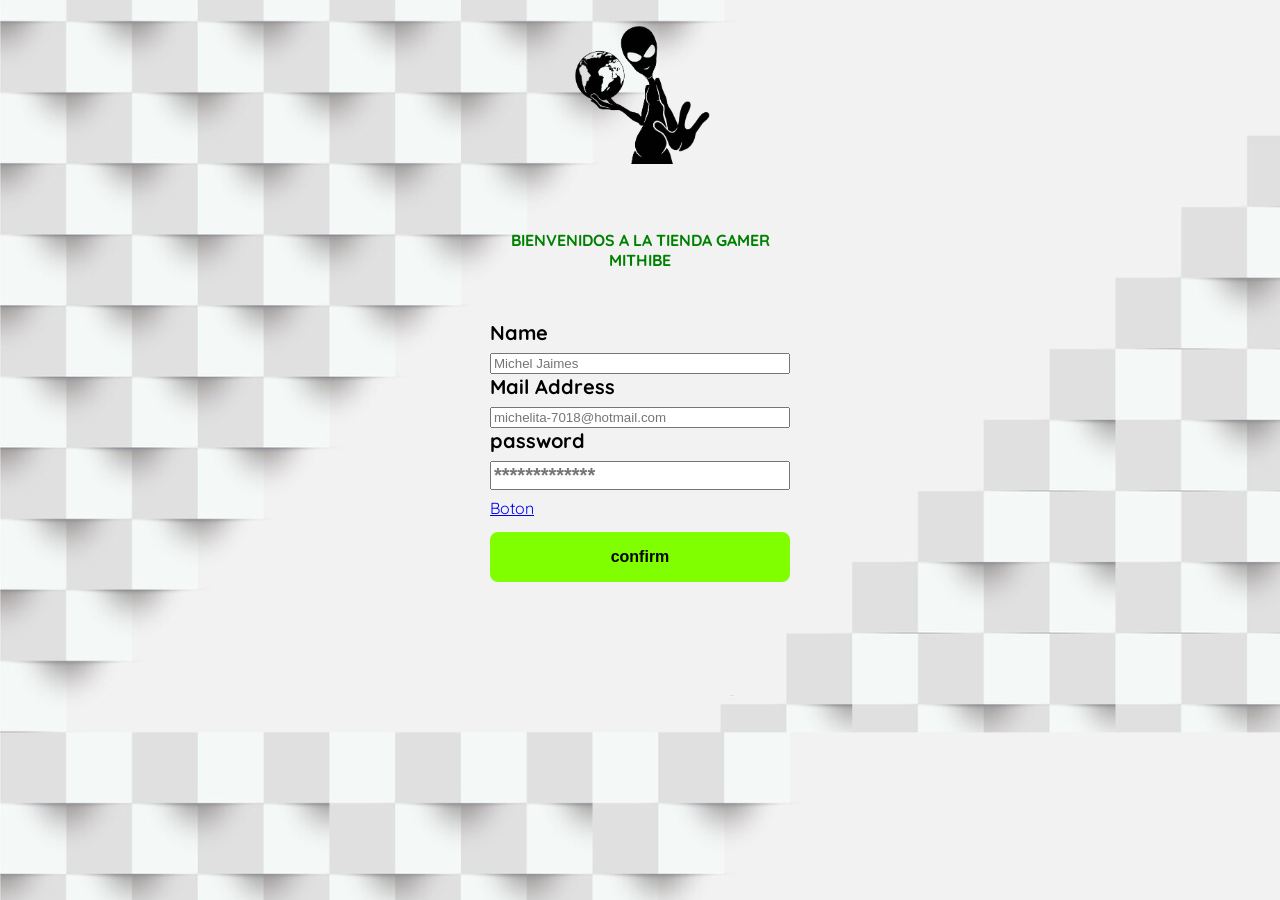
==== crea-editar-cuenta.html @ 11ce8b85 "nuevo archivo" ====
<!DOCTYPE html>
<html lang="en">
  <head>
    <meta charset="UTF-8" />
    <meta http-equiv="X-UA-Compatible" content="IE=edge" />
    <meta name="viewport" content="width=<div>>, initial-scale=1.0" />
    <link rel="preconnect" href="https://fonts.googleapis.com" />
    <link rel="preconnect" href="https://fonts.gstatic.com" crossorigin />
    <link
      href="https://fonts.googleapis.com/css2?family=Quicksand:wght@300;500;700&display=swap"
      rel="stylesheet"
    />
    <title>Document</title>

    <style>
      :root {
        --white: #ffffff;
        --black: #000000;
        --very-light-pink: #c7c7c7;
        --text-input-field: #f7f7f7;
        --hospital-green: #acd9b2;
        --sm: 20px;
        --md: 16px;
        --lg: 25px;
      }

      body {
        font-family: "Quicksand", sans-serif;
        margin: 0;
        background: #ecf0f1;
        width: 30%;
        height: 30%;
        margin: 0 auto;
        background-size: cover;
        background-image: url("./imagenes/blancofondo.jpg");
        background-position: center;
      }
      .login {
        width: 100%;
        height: 100%;
        display: grid;
        place-items: center;
      }
      .form-container {
        display: grid;
        grid-template-rows:
          auto 1fr
          auto;
        width: 300px;
      }
      .logo {
        height: 150px;
        width: 150px;
        margin-bottom: 50px;
        justify-self: center;
        display: none;
      }

      .subtittle {
        color: green;
        font-size: var(--very-light-pink);
        font-size: var(--md);
        font-weight: 300;
        margin-bottom: 50px;
        text-align: center;
      }
      .form {
        display: flex;
        flex-direction: column;
      }

      .label {
        font-size: var(--sm);
        font-weight: bold;
        margin-bottom: 8px;
      }

      .input-password {
        font-size: var(--sm);
        font-weight: bold;
        margin-bottom: 8px;
      }

      .primary-button {
        background-color: chartreuse;
        border-radius: 8px;
        border: none;
        color: var(--black);
        width: 100%;
        cursor: pointer;
        font-size: var(--md);
        font-weight: bold;
        height: 50px;
      }
.primary-button:hover{
    background-color: transparent;
    border:2px solid green;
    color:chartreuse;
}
      .login-button {
        margin-top: 14px;
        margin-bottom: 30px;
      }

      @media (max-width: 4000px) {
        .logo {
          display: block;
          margin-top: 14px;
        }
      }
    </style>
  </head>
  <body>
    <div class="login">
      <div class="form-container">
        <img src="./imagenes/alien.png" alt="logo" class="logo" />

        <p class="subtittle"><b>BIENVENIDOS A LA TIENDA GAMER MITHIBE</b></p>
        <form action="/" class="form">
          <label for="name" class="label">Name</label>
          <input
            type)="text"
            id="name"
            placeholder="Michel Jaimes"
            class="input input-name"
          />

          <label for="mail-address" class="label">Mail Address</label>
          <input
            type)="text"
            id="mail-address"
            placeholder="michelita-7018@hotmail.com"
            class="input input-mail-address"
          />
          <label for="new-password" class="label">password</label>
          <input
            type)="password"
            id="new-password"
            placeholder="*************"
            class="input input-password"
          />
          <a href="file://wsl%24/Ubuntu-22.04/home/michel/platzi/Proyectomithibe/mail.html" target="_blank">Boton</href></a>
          <input
            type="submit"
            value="confirm"
            class="primary-button login-button"
          />
        </form>
      </div>
    </div>
  </body>
</html>
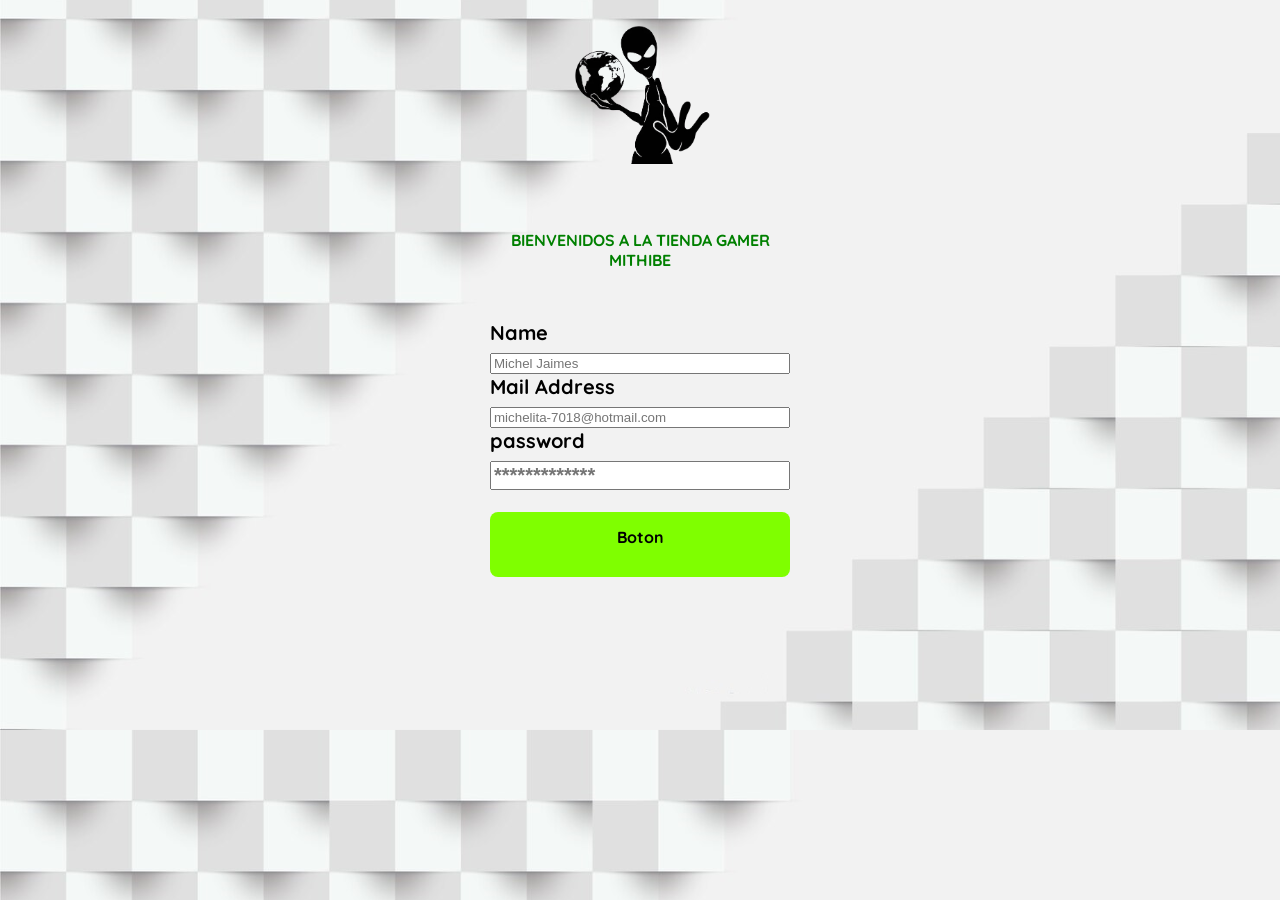
==== commit aab89150: "nueva modificacion con uso de css" ====
--- a/crea-editar-cuenta.html
+++ b/crea-editar-cuenta.html
@@ -3,112 +3,16 @@
   <head>
     <meta charset="UTF-8" />
     <meta http-equiv="X-UA-Compatible" content="IE=edge" />
-    <meta name="viewport" content="width=<div>>, initial-scale=1.0" />
+    <meta name="viewport" content="width=device-width, initial-scale=1.0" />
     <link rel="preconnect" href="https://fonts.googleapis.com" />
     <link rel="preconnect" href="https://fonts.gstatic.com" crossorigin />
     <link
       href="https://fonts.googleapis.com/css2?family=Quicksand:wght@300;500;700&display=swap"
       rel="stylesheet"
     />
+<link rel="stylesheet" href="crear-editar-cuenta.css">
+
     <title>Document</title>
-
-    <style>
-      :root {
-        --white: #ffffff;
-        --black: #000000;
-        --very-light-pink: #c7c7c7;
-        --text-input-field: #f7f7f7;
-        --hospital-green: #acd9b2;
-        --sm: 20px;
-        --md: 16px;
-        --lg: 25px;
-      }
-
-      body {
-        font-family: "Quicksand", sans-serif;
-        margin: 0;
-        background: #ecf0f1;
-        width: 30%;
-        height: 30%;
-        margin: 0 auto;
-        background-size: cover;
-        background-image: url("./imagenes/blancofondo.jpg");
-        background-position: center;
-      }
-      .login {
-        width: 100%;
-        height: 100%;
-        display: grid;
-        place-items: center;
-      }
-      .form-container {
-        display: grid;
-        grid-template-rows:
-          auto 1fr
-          auto;
-        width: 300px;
-      }
-      .logo {
-        height: 150px;
-        width: 150px;
-        margin-bottom: 50px;
-        justify-self: center;
-        display: none;
-      }
-
-      .subtittle {
-        color: green;
-        font-size: var(--very-light-pink);
-        font-size: var(--md);
-        font-weight: 300;
-        margin-bottom: 50px;
-        text-align: center;
-      }
-      .form {
-        display: flex;
-        flex-direction: column;
-      }
-
-      .label {
-        font-size: var(--sm);
-        font-weight: bold;
-        margin-bottom: 8px;
-      }
-
-      .input-password {
-        font-size: var(--sm);
-        font-weight: bold;
-        margin-bottom: 8px;
-      }
-
-      .primary-button {
-        background-color: chartreuse;
-        border-radius: 8px;
-        border: none;
-        color: var(--black);
-        width: 100%;
-        cursor: pointer;
-        font-size: var(--md);
-        font-weight: bold;
-        height: 50px;
-      }
-.primary-button:hover{
-    background-color: transparent;
-    border:2px solid green;
-    color:chartreuse;
-}
-      .login-button {
-        margin-top: 14px;
-        margin-bottom: 30px;
-      }
-
-      @media (max-width: 4000px) {
-        .logo {
-          display: block;
-          margin-top: 14px;
-        }
-      }
-    </style>
   </head>
   <body>
     <div class="login">
@@ -139,12 +43,7 @@
             placeholder="*************"
             class="input input-password"
           />
-          <a href="file://wsl%24/Ubuntu-22.04/home/michel/platzi/Proyectomithibe/mail.html" target="_blank">Boton</href></a>
-          <input
-            type="submit"
-            value="confirm"
-            class="primary-button login-button"
-          />
+          <a class="primary-button login-button"  type="submit" href="file://wsl%24/Ubuntu-22.04/home/michel/platzi/Proyectomithibe/mail.html" target="_blank">Boton</href></a>
         </form>
       </div>
     </div>
--- a/crear-editar-cuenta.css
+++ b/crear-editar-cuenta.css
@@ -0,0 +1,101 @@
+
+:root {
+  --white: #ffffff;
+  --black: #000000;
+  --very-light-pink: #c7c7c7;
+  --text-input-field: #f7f7f7;
+  --hospital-green: #acd9b2;
+  --sm: 20px;
+  --md: 16px;
+  --lg: 25px;
+}
+
+body {
+  font-family: "Quicksand", sans-serif;
+  margin: 0;
+  background: #ecf0f1;
+  width: 30%;
+  height: 30%;
+  margin: 0 auto;
+  background-size: cover;
+  background-image: url("./imagenes/blancofondo.jpg");
+  background-position: center;
+}
+.login {
+  width: 100%;
+  height: 100%;
+  display: grid;
+  place-items: center;
+}
+.form-container {
+  display: grid;
+  grid-template-rows:
+    auto 1fr
+    auto;
+  width: 300px;
+}
+.logo {
+  height: 150px;
+  width: 150px;
+  margin-bottom: 50px;
+  justify-self: center;
+  display: none;
+}
+
+.subtittle {
+  color: green;
+  font-size: var(--very-light-pink);
+  font-size: var(--md);
+  font-weight: 300;
+  margin-bottom: 50px;
+  text-align: center;
+}
+.form {
+  display: flex;
+  flex-direction: column;
+}
+
+.label {
+  font-size: var(--sm);
+  font-weight: bold;
+  margin-bottom: 8px;
+}
+
+.input-password {
+  font-size: var(--sm);
+  font-weight: bold;
+  margin-bottom: 8px;
+}
+a{
+text-decoration: none;
+text-align: center;
+padding-top: 5%;
+}
+
+.primary-button {
+  background-color: chartreuse;
+  border-radius: 8px;
+  border: none;
+  color: var(--black);
+  width: 100%;
+  cursor: pointer;
+  font-size: var(--md);
+  font-weight: bold;
+  height: 50px;
+}
+.primary-button:hover{
+background-color: transparent;
+border:2px solid green;
+color:chartreuse;
+}
+.login-button {
+  margin-top: 14px;
+  margin-bottom: 30px;
+}
+
+@media (max-width: 4000px) {
+  .logo {
+    display: block;
+    margin-top: 14px;
+  }
+}
